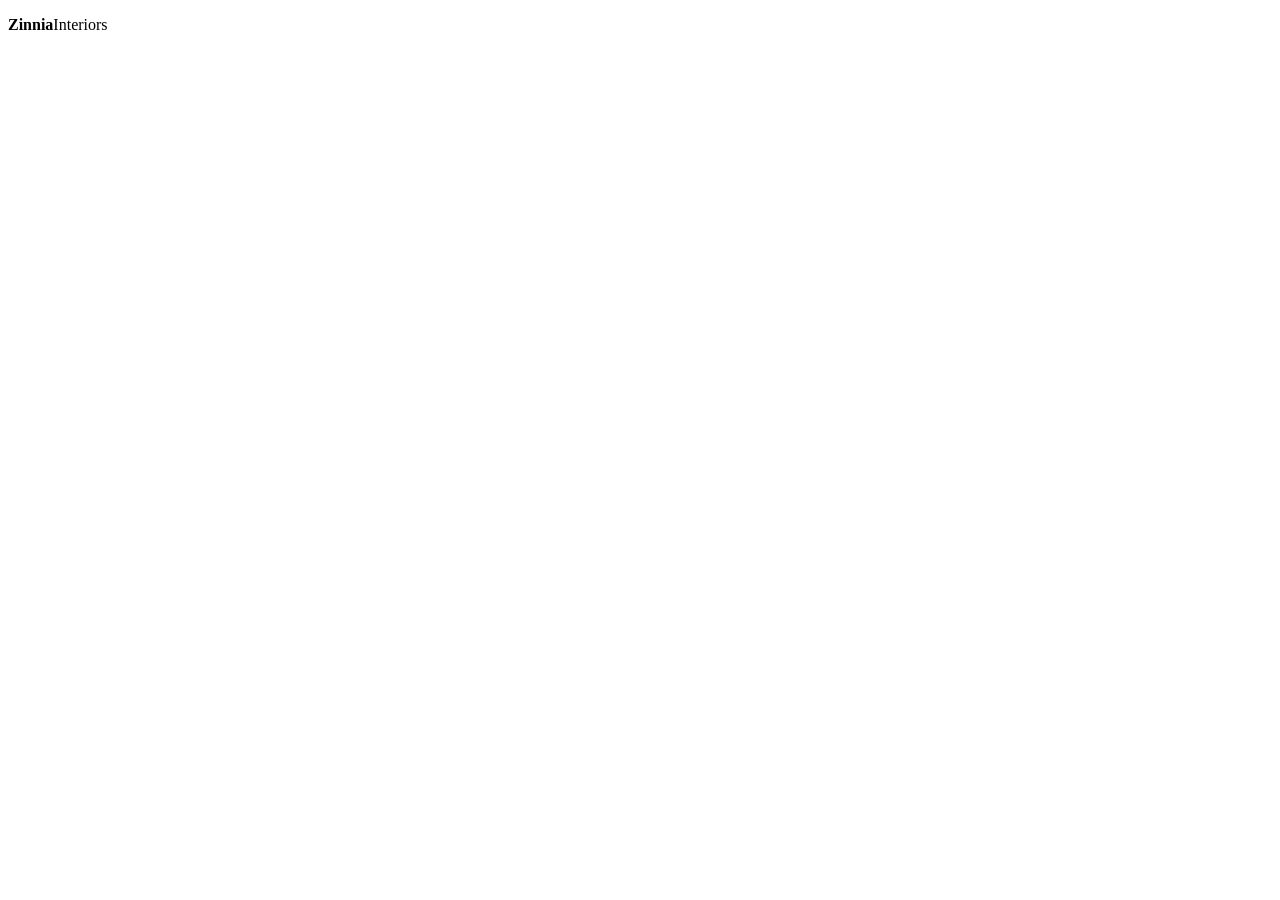
==== Zinnia-Interiors.html @ 61371fe1 "feat: a new feature for the user" ====
<!DOCTYPE html>
<html lang="en">
<head>
    <meta charset="UTF-8">
    <meta name="viewport" content="width=device-width, initial-scale=1.0">
    <title>Zinnia Interiors</title>
</head>
<body>
    <header>
        <p><b>Zinnia</b>Interiors</p>
        <nav>
            
        </nav>
    </header>
    
</body>
</html>
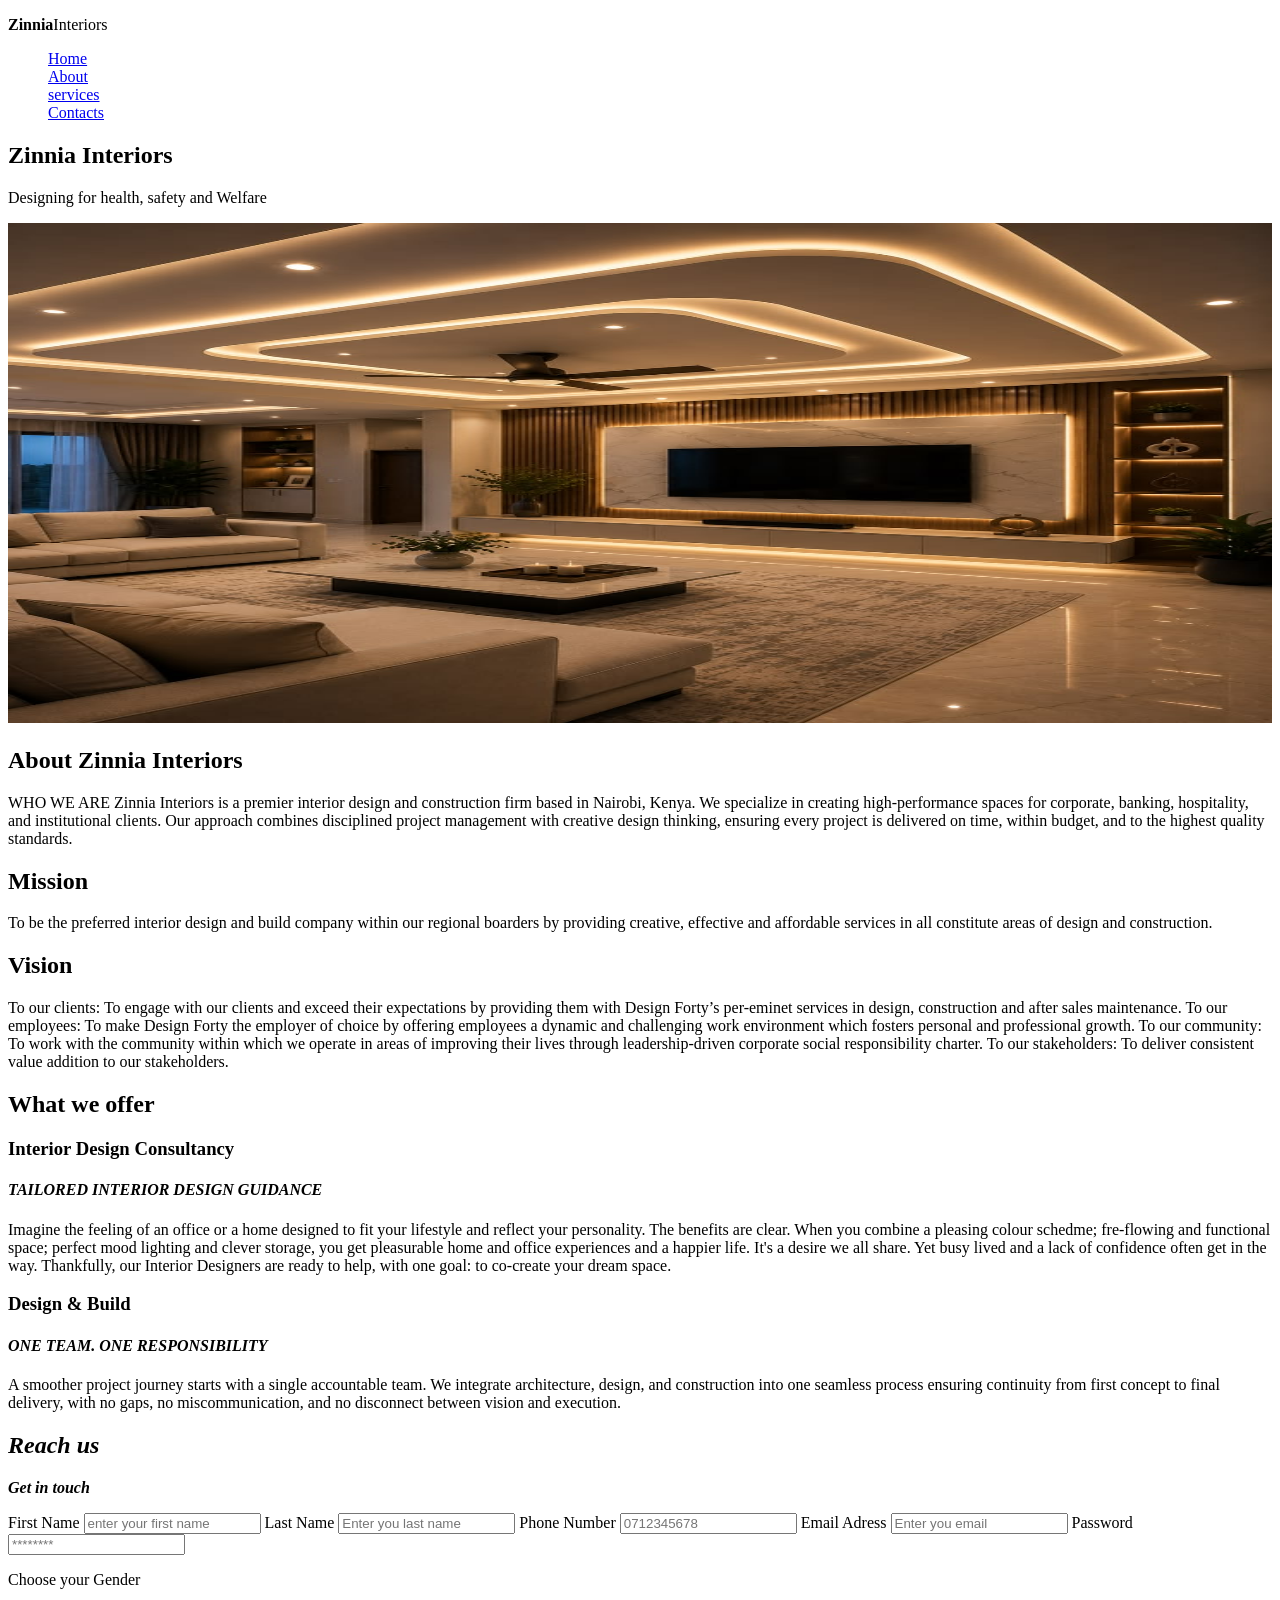
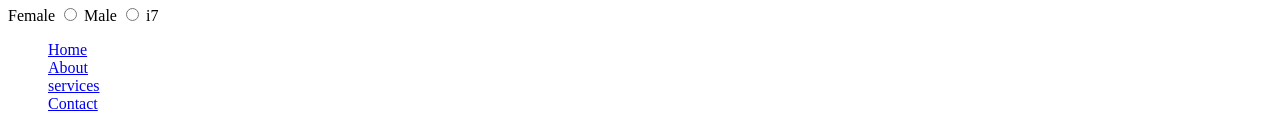
==== commit ca15298c: "add new files to github" ====
--- a/Zinnia-Interiors.html
+++ b/Zinnia-Interiors.html
@@ -9,9 +9,157 @@
     <header>
         <p><b>Zinnia</b>Interiors</p>
         <nav>
+            <ul style="list-style-type: none">
+                <li>
+                    <a href="#hero-section">Home</a>
+                </li>
+                <li>
+                    <a href="#about-section">About</a>
+                </li>
+                <li>
+                    <a href="#services-section">services</a>
+                </li>
+                
+                <li>
+                    <a href="#contacts-section">Contacts</a>
+                </li>
+
+            </ul>
+        </nav>
+
+    
+    </header>
+    <main>
+        <section id="hero-section">
+            <h1>Zinnia Interiors</h1>
+            <p>Designing for health, safety and Welfare</p>
+            <img 
+            src="living-room.jpeg" 
+            alt="image of a living room" 
+            style="width: 100%; height: 500px"
+            />
+       
+
+        </section>
+        <section id="about-section">
+            <h2>About Zinnia Interiors</h2>
+            <p>
+                WHO WE ARE
+Zinnia Interiors is a premier interior design and construction firm based in Nairobi, Kenya. We specialize in creating high-performance spaces for corporate, banking, hospitality, and institutional clients.
+
+Our approach combines disciplined project management with creative design thinking, ensuring every project is delivered on time, within budget, and to the highest quality standards.
+            </p>
+            <h2>Mission</h2>
+            <p>
+                To be the preferred interior design and build company within our regional boarders by providing creative, effective and affordable services in all constitute areas of design and construction.
+            </p>
+            <h2>Vision</h2>
+            <p>
+                To our clients:
+To engage with our clients and exceed their expectations by providing them with Design Forty’s per-eminet services in design, construction and after sales maintenance.
+
+To our employees:
+To make Design Forty the employer of choice by offering employees a dynamic and challenging work environment which fosters personal and professional growth.
+
+To our community:
+To work with the community within which we operate in areas of improving their lives through leadership-driven corporate social responsibility charter.
+
+To our stakeholders:
+To deliver consistent value addition to our stakeholders.
+            </p>
             
-        </nav>
-    </header>
+        </section>
+        <section id="services-section">
+           <h2>What we offer</h2>
+        <div id="services-container">
+          <div>
+            <h3>
+                <b>Interior Design Consultancy</b>
+            </h3>
+            <h4>
+                <em>TAILORED INTERIOR DESIGN GUIDANCE</em>
+                </h4>
+            <p>
+              Imagine the feeling of an office or a home designed to fit your lifestyle and reflect your personality. The benefits are clear. When you combine a pleasing colour schedme; fre-flowing and functional space; perfect mood lighting and clever storage, you get pleasurable home and office experiences and a happier life.
+
+It's a desire we all share. Yet busy lived and a lack of confidence often get in the way. Thankfully, our Interior Designers are ready to help, with one goal: to co-create your dream space.
+            </p>
+        
+          </div>
+          <div>
+            <h3>
+                <b>Design & Build</b>
+            </h3>
+            <h4>
+                <em>ONE TEAM. ONE RESPONSIBILITY</em>
+                </h4>
+            <p>
+             A smoother project journey starts with a single accountable team. We integrate architecture, design, and construction into one seamless process  ensuring continuity from first concept to final delivery, with no gaps, no miscommunication, and no disconnect between vision and execution.
+            </p>
+          </div>
+          <div>
+            
+           
+        <h1>
+            <i>Reach us</i>
+        </h1>
+        <b>
+        <p>
+            <em>Get in touch</em>
+        </p>
+        </b>
+        <label for="first_name">First Name</label>
+        <input type="text" name="first_name" required placeholder="enter your first name">
+      
+        <label for="last_name">Last Name</label>
+        <input type="text" name="last_name" placeholder="Enter you last name" required>
+
+        <label for="phone_number">Phone Number</label>
+        <input type="tel" name="phone_number" placeholder="0712345678" required>
+
+        <label for="email">Email Adress</label>
+        <input type="email" name="email" placeholder="Enter you email" required>
+
+        <label for="password">Password</label>
+        <input type="password" name="password" placeholder="********" required>
+
+        <p>Choose your Gender</p>
+        <label for="female">Female</label>
+        <input type="radio" name="gender">
+        
+        <label for="male">Male</label>
+        <input type="radio" name="gender">
+        
+
+    i7
+
+        
+    </form>
+      </section>
+    </main>
+    <footer>
+        <nav>
+        <ul style="list-style-type: none">
+          <li>
+            <a href="#hero-section">Home</a>
+          </li>
+          <li>
+            <a href="#about-section">About</a>
+          </li>
+          <li>
+            <a href="#services-section">services</a>
+          </li>
+          <li>
+            <a href="#contact-section">Contact</a>
+          </li>
+        </ul>
+      </nav>
+      </footer>
+  </body>
+</html> 
+
+        </section>
+    </main>
     
 </body>
 </html>
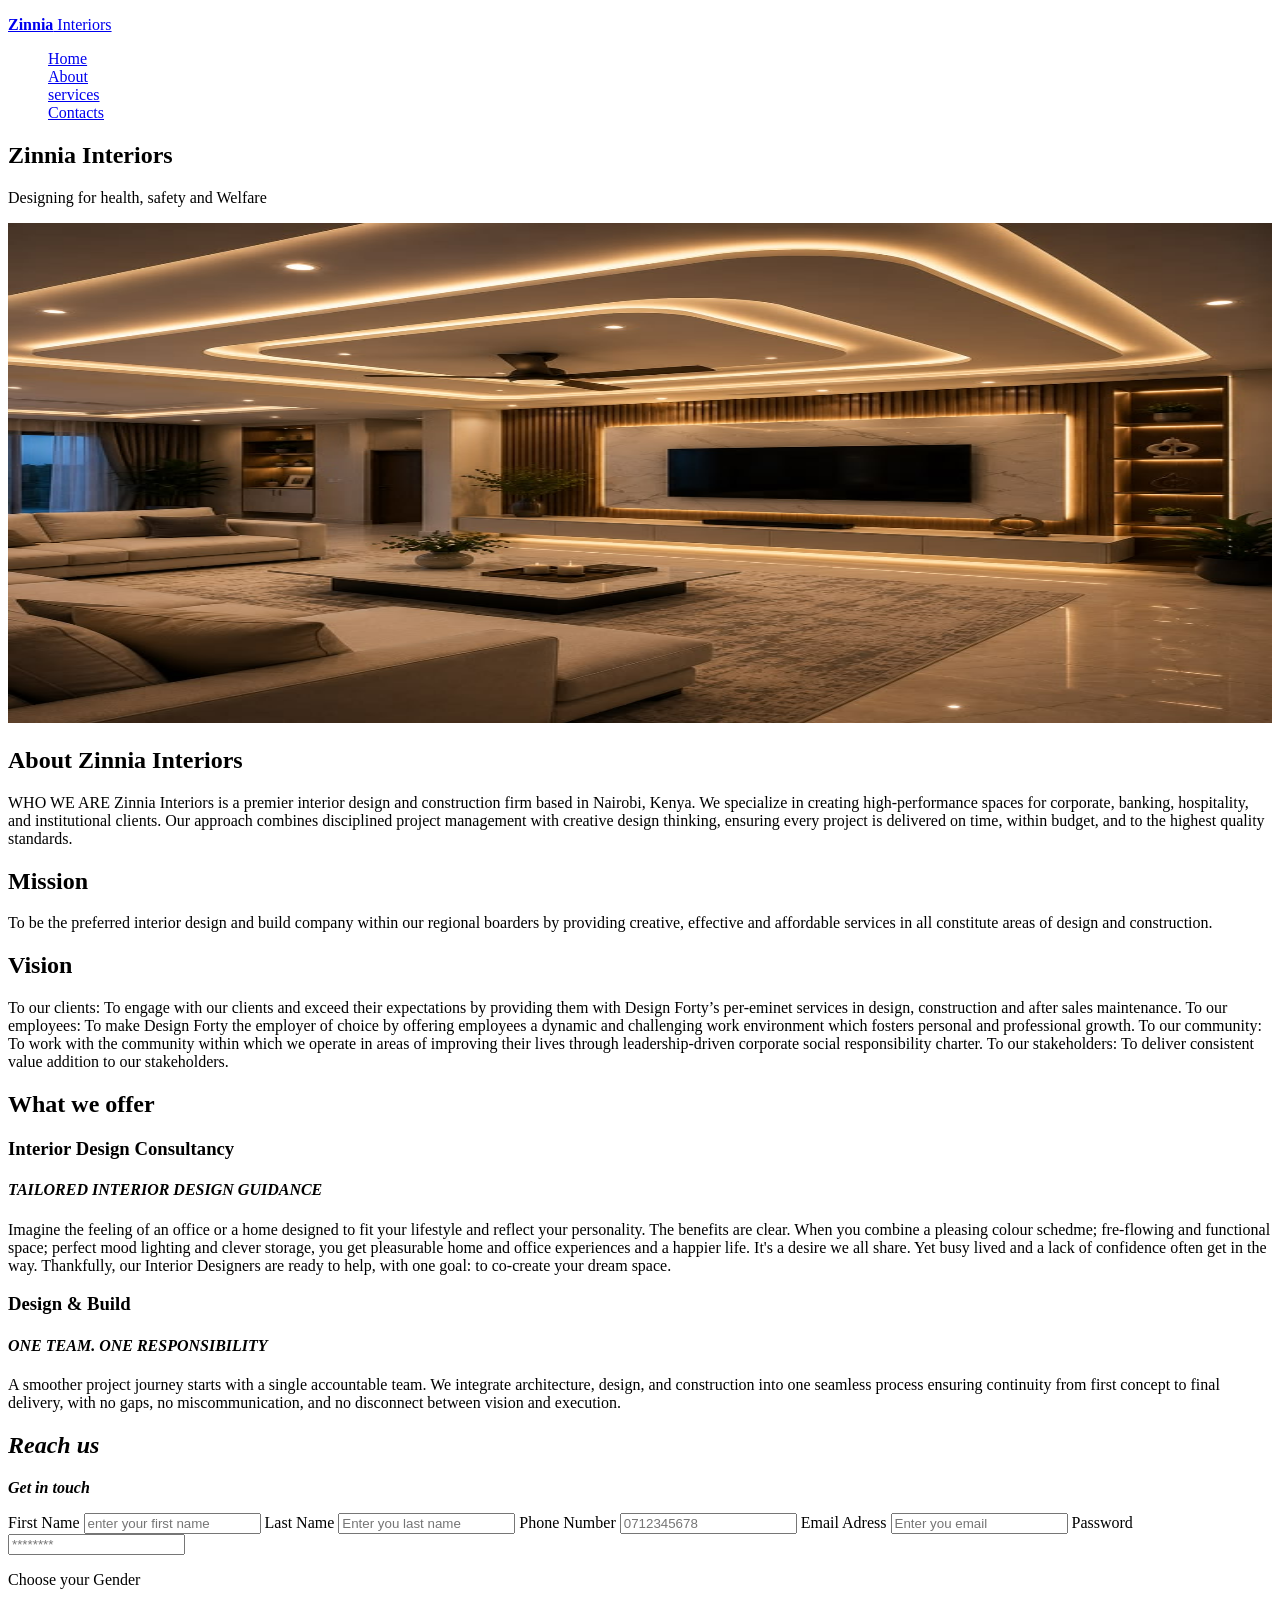
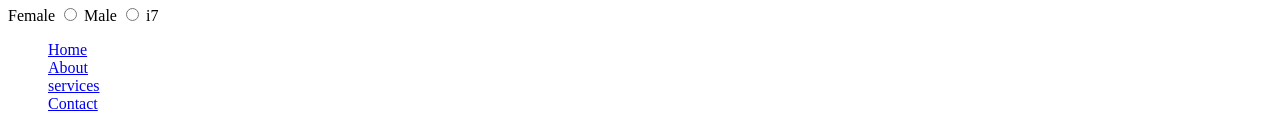
==== commit d6f52c84: "refactor: update readme.md file and make logo clickable element" ====
--- a/Zinnia-Interiors.html
+++ b/Zinnia-Interiors.html
@@ -7,7 +7,7 @@
 </head>
 <body>
     <header>
-        <p><b>Zinnia</b>Interiors</p>
+        <a href="#hero-section"><p><b>Zinnia</b> Interiors</p></a>
         <nav>
             <ul style="list-style-type: none">
                 <li>
